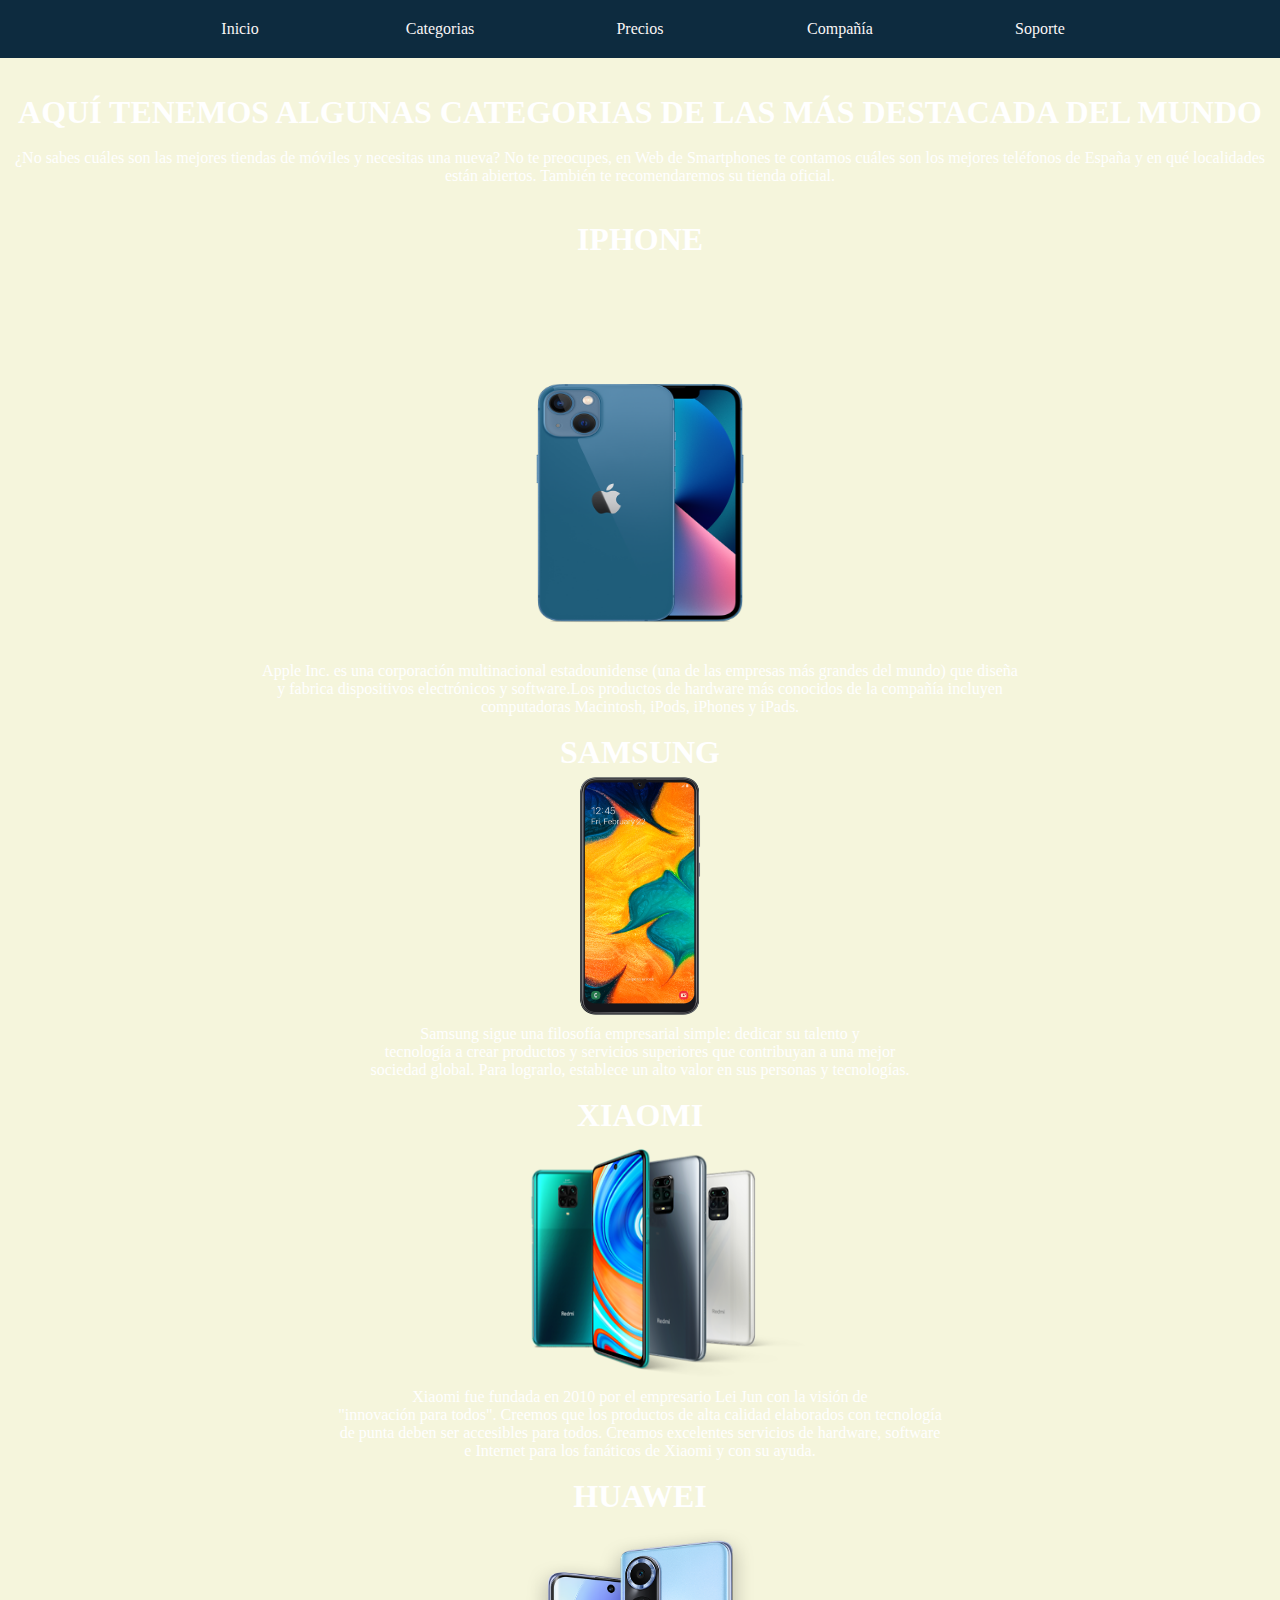
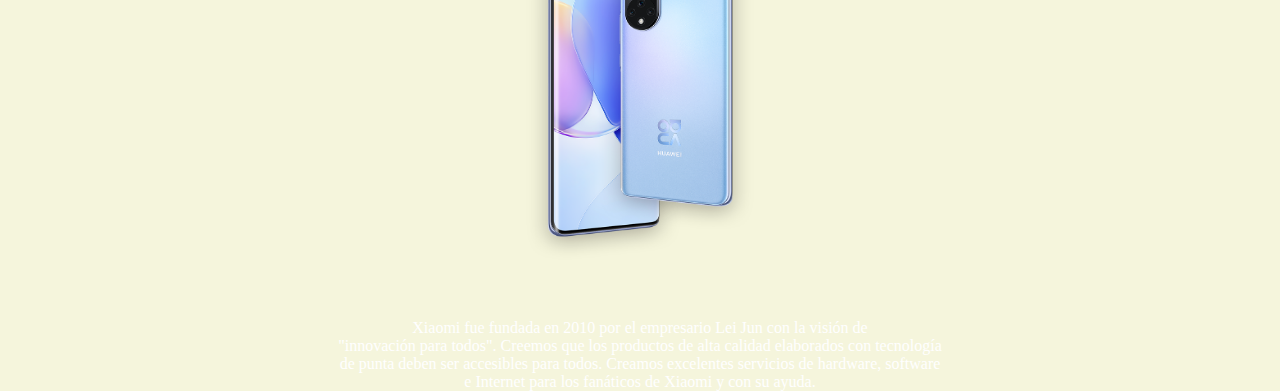
==== Paginas/Categorias.html @ 8f4ebd3b "codigo actualizado" ====
<!DOCTYPE html>



<html>



<head>
<title>Categorias</title>
<meta charset="utf-8">
<link rel="stylesheet" href="../estilos.css" />
<link rel="icon" href="Imagenes/moviles.png">
</head>

<body class="categoria">
		<nav class="navbar">
			<div class="contenedor">
				<a href="../index.html"  target="_self">Inicio</a>
				<a href="Categorias.html"  target="_self">Categorias</a>
				<a href="Precios.html"  target="_self">Precios</a>
				<a href="#">Compañía</a>
				<a href="Soporte.html"  target="_self">Soporte</a>
			</div>
		</nav>
	</br>
	</br>
	<center><aside><h1>AQUÍ TENEMOS ALGUNAS CATEGORIAS DE LAS MÁS DESTACADA DEL MUNDO</h1></aside></center>
	</br>
		<center><p class="categoria">¿No sabes cuáles son las mejores tiendas de móviles y necesitas una nueva? No te preocupes, en Web de Smartphones te contamos cuáles son los mejores teléfonos de España y en qué localidades están abiertos. También te recomendaremos su tienda oficial.</p></center>
	</br>
	</br>
		<center>
			<h1 class="modelos">IPHONE</h1>
			<a href="https://www.apple.com/es/" target="blank"><img class="izquierda" src="Imagenes/13.png" width="400" height="400"></a>
			<aside class="texto">Apple Inc. es una corporación multinacional estadounidense (una de las empresas más grandes del mundo) que diseña </br>
				y fabrica dispositivos electrónicos y software.Los productos de hardware más conocidos de la compañía incluyen</br>
				  computadoras Macintosh, iPods, iPhones y iPads.</aside>
		</center>
	</br>
		<center>

			<h1 class="modelos">SAMSUNG</h1>
			<div class="noticia">
			<a href="https://www.samsung.com/es/mobile/" target="blank"><img class="izquierda" src="Imagenes/sa.png" width="400" height="250"></a>
			<p class="texto">Samsung sigue una filosofía empresarial simple: dedicar su talento y </br>
				 tecnología a crear productos y servicios superiores que contribuyan a una mejor </br>
				sociedad global. Para lograrlo, establece un alto valor en sus personas y tecnologías.</p>
			</div>

		</center>
	</br>
		<center>

			<h1 class="modelos">XIAOMI</h1>
			<div class="noticia">
			<a href="https://v12.mi.com/es" target="blank"><img class="izquierda" src="Imagenes/x.png" width="400" height="250"></a>
			<aside class="texto">Xiaomi fue fundada en 2010 por el empresario Lei Jun con la visión de </br>
				"innovación para todos". Creemos que los productos de alta calidad elaborados con tecnología </br>
				de punta deben ser accesibles para todos. Creamos excelentes servicios de hardware, software </br>
				 e Internet para los fanáticos de Xiaomi y con su ayuda.</aside>
			</div>

		</center>
	</br>
		<center>

			<h1 class="modelos">HUAWEI</h1>
			<div class="noticia">
			<a href="https://consumer.huawei.com/es/" target="blank"><img class="izquierda" src="Imagenes/hu.png" width="300" height="400"></a>
			<aside class="texto">Xiaomi fue fundada en 2010 por el empresario Lei Jun con la visión de </br>
				"innovación para todos". Creemos que los productos de alta calidad elaborados con tecnología </br>
				de punta deben ser accesibles para todos. Creamos excelentes servicios de hardware, software </br>
				 e Internet para los fanáticos de Xiaomi y con su ayuda.</aside>
			</div>

		</center>

</body>



</html>
---- estilos.css ----
* {
	margin: 0;
	padding: 0;
	box-sizing: border-box;
}

a {
	text-decoration: none;
	outline: none;
}

a:hover {
	text-decoration: underline;
}

.cuerpo {
	
    font-family: 'Noto Sans JP', sans-serif;	
	background-image: url("https://images.unsplash.com/photo-1497215728101-856f4ea42174?ixid=MXwxMjA3fDB8MHxwaG90by1wYWdlfHx8fGVufDB8fHw%3D&ixlib=rb-1.2.1&auto=format&fit=crop&w=1950&q=80");
}

/* * ============================== */
/* * ============ HEADER ========== */
/* * ============================== */

.navbar {
	background: #0d2b3f;
}

.navbar a {
	color: rgb(243, 243, 243);
	display: inline-block;
	padding: 20px;
	width: 100%;
	text-align: center;
	color: rgb(250, 246, 246);
	transition: .3s ease-out all;
}

.navbar a:hover {
	background: #1D2F3D;
	color: #fff;
	text-decoration: none;
}

.contenedor {
	max-width: 1000px;
	width: 90%;
	margin: auto;
	display: flex;
	justify-content: space-between;
}

/* * ============================== */
/* * ===== CONTENEDOR IMAGEN ====== */
/* * ============================== */

.contenedor-imagen {
	height: 100vh;
}

.contenedor-imagen img {
	width: 100%;
	height: 100%;
	vertical-align: top;
	object-fit: cover;
	object-position: 0 bottom;
}

/* * ============================== */
/* * ============ MAIN ============ */
/* * ============================== */

main {
	min-height: 100vh;
}

main .contenido p {
	margin-bottom: 20px;
	line-height: 30px;
	color: #525151;
}

main .contenido .titulo {
    font-family: 'Montserrat', sans-serif;
	font-weight: normal;
	padding-top: 40px;
}

main .contenido .fecha {
	font-size: 14px;
	color: #B5B5B5;
}

/* * ============================== */
/* * ============ ASIDE =========== */
/* * ============================== */

aside .adios {
	min-width: 30%;
	margin: 40px 20px 20px 0;
	height: 100%;
	background: #1D2F3D;
	padding: 20px;
	border-radius: 3px;
}

aside .titulo {
	font-family: 'Montserrat', sans-serif;
	font-weight: normal;
	font-size: 24px;
	margin-bottom: 20px;
	color: #f2f2f2;
}

aside .indice a {
	display: block;
	margin-bottom: 10px;
	color: #FFCD48;
}

/* * ============================== */
/* * ========== FOOTER ============ */
/* * ============================== */



/* * ============================== */
/* * ====== MEDIA QUERIES ========= */
/* * ============================== */
@media screen and (max-width: 900px){
	.navbar .contenedor {
		flex-wrap: wrap;
		margin: 0;
		width: 100%;
	}

	.navbar a {
		width: auto;
		flex: 1;
	}

	.contenedor-imagen {
		height: 50vh;
	}

	main .contenedor {
		flex-direction: column;
	}
}




.holas {
background-color: transparent;
height: 50;
margin: 40px;

}

.categoria {
background-image: url("https://fondosmil.com/fondo/90481.jpg");
background-color: beige;

}

.texto {

	color: white;
}

.categoria {
	color: white;
}

ul {
	display: block;
	list-style-type: disc;
	margin-top: 1em;
	margin-bottom: 1 em;
	margin-left: 0;
	margin-right: 0;
	padding-left: 40px;
  }

li {
	list-style: none;
	color: white;
}

.tablas {
border-collapse: separate;
text-align: center;
padding: auto;
color: black;
position: absolute;
left: 50%;
top: 30%;
width: 500px;
height: 800px;
margin: -100px 0 0 -200px;
margin-bottom: 50px;
}

.cabecera {

	background-color: beige;
}

.marcas {

	background-color: peachpuff;
}

.modeloss {

	background-color: gainsboro;
}

.precio{

	background-color: khaki;
}

.div {
	margin-left: 40px;
	margin-top: 40px;	
}

.titulo {

	text-align: center;
	margin-top: 40px;
	margin-left: 100px;
}

.enlaces {

	color: white;
}
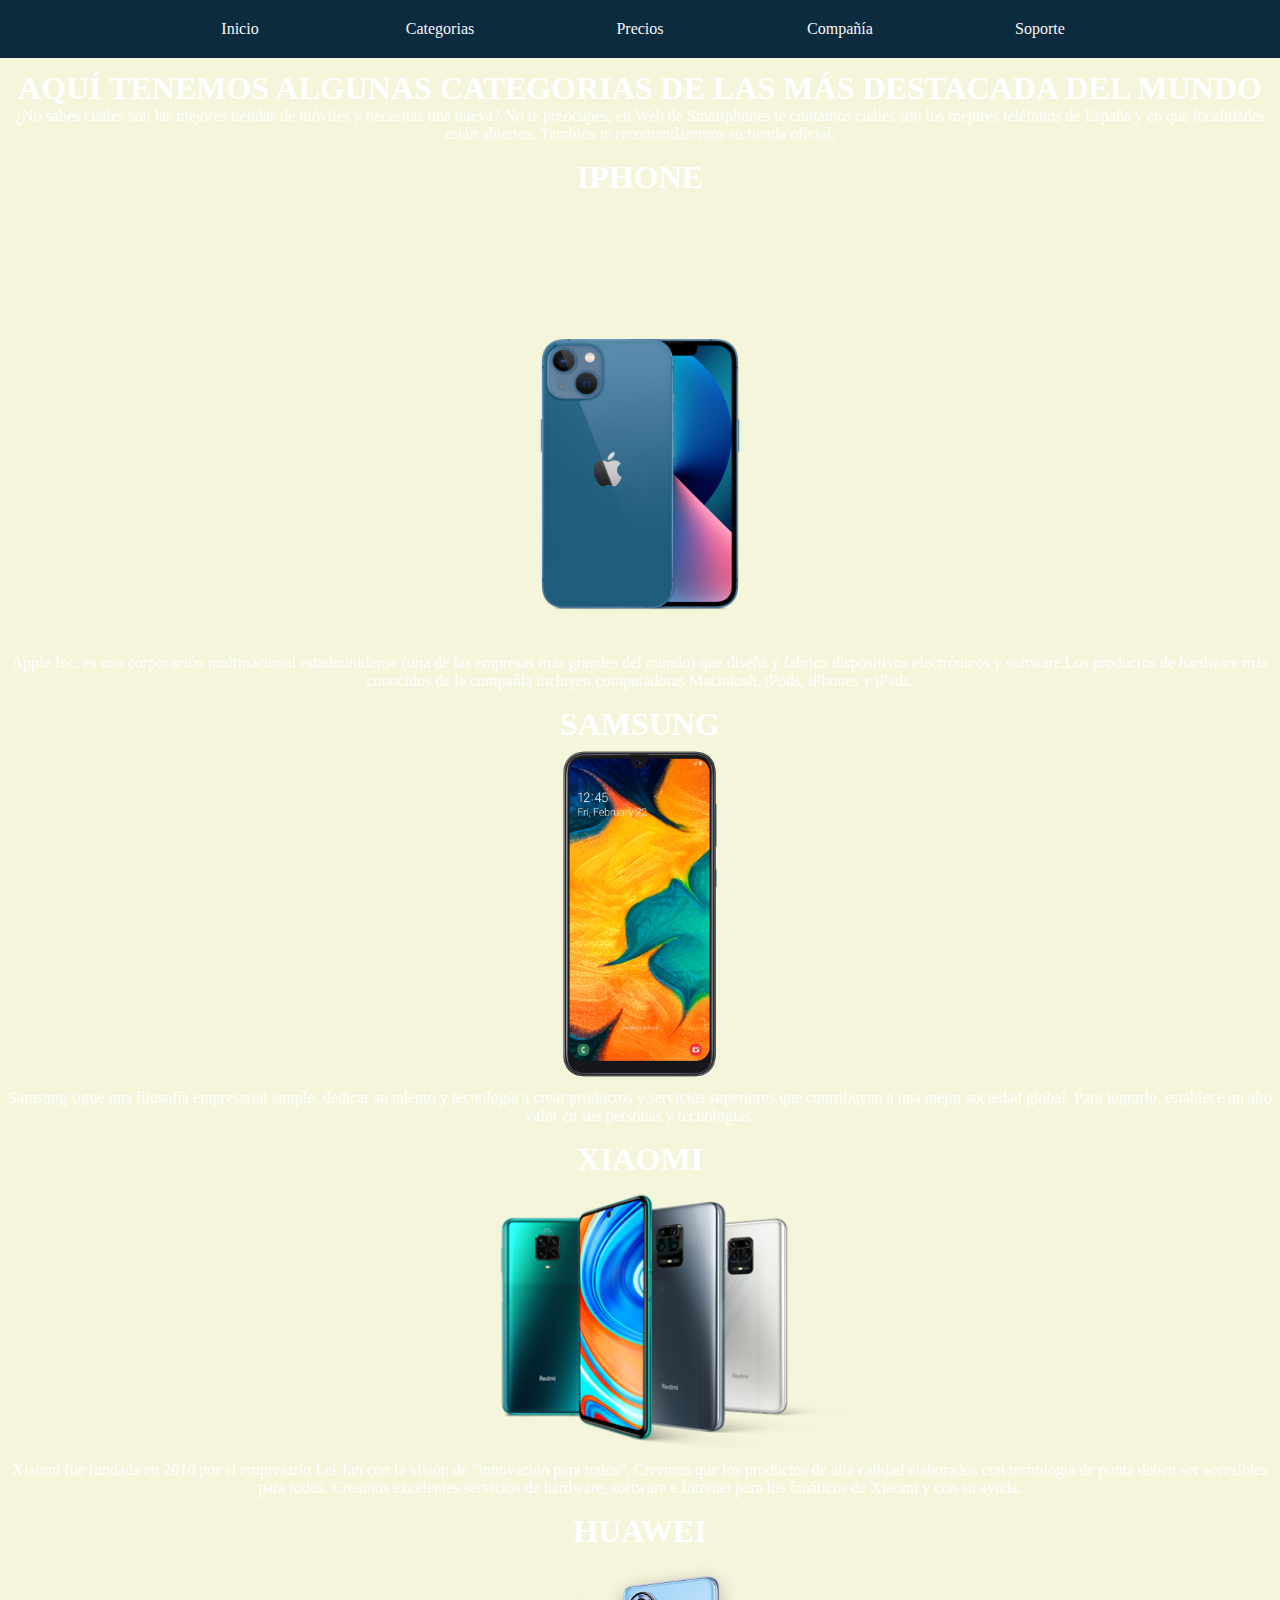
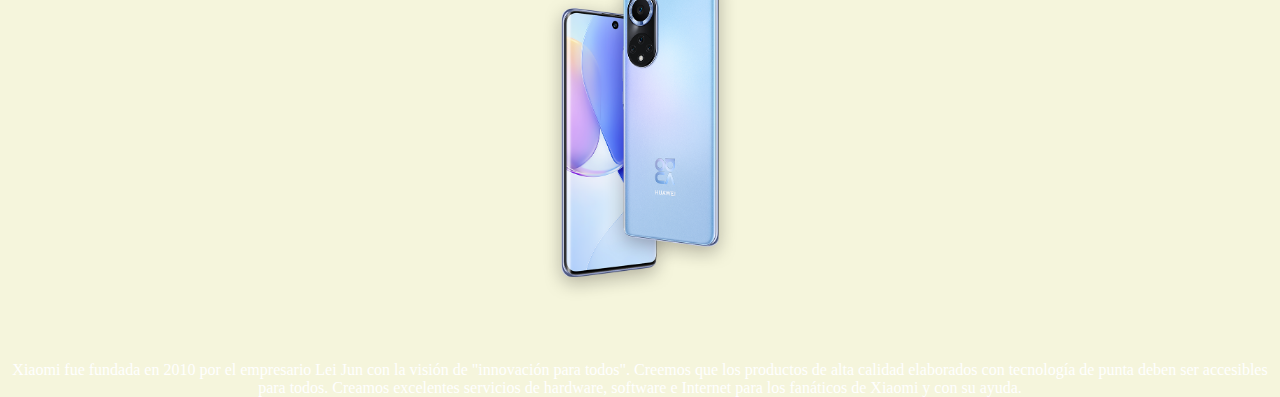
==== commit a80a4a35: "ficheros modificados" ====
--- a/Paginas/Categorias.html
+++ b/Paginas/Categorias.html
@@ -23,58 +23,48 @@
 				<a href="Soporte.html"  target="_self">Soporte</a>
 			</div>
 		</nav>
-	</br>
-	</br>
-	<center><aside><h1>AQUÍ TENEMOS ALGUNAS CATEGORIAS DE LAS MÁS DESTACADA DEL MUNDO</h1></aside></center>
-	</br>
-		<center><p class="categoria">¿No sabes cuáles son las mejores tiendas de móviles y necesitas una nueva? No te preocupes, en Web de Smartphones te contamos cuáles son los mejores teléfonos de España y en qué localidades están abiertos. También te recomendaremos su tienda oficial.</p></center>
-	</br>
-	</br>
-		<center>
-			<h1 class="modelos">IPHONE</h1>
-			<a href="https://www.apple.com/es/" target="blank"><img class="izquierda" src="Imagenes/13.png" width="400" height="400"></a>
-			<aside class="texto">Apple Inc. es una corporación multinacional estadounidense (una de las empresas más grandes del mundo) que diseña </br>
-				y fabrica dispositivos electrónicos y software.Los productos de hardware más conocidos de la compañía incluyen</br>
+
+	<aside class="asideC"><h1>AQUÍ TENEMOS ALGUNAS CATEGORIAS DE LAS MÁS DESTACADA DEL MUNDO</h1></aside>
+ 
+	<p class="parrafo">¿No sabes cuáles son las mejores tiendas de móviles y necesitas una nueva? No te preocupes, en Web de Smartphones te contamos cuáles son los mejores teléfonos de España y en qué localidades están abiertos. También te recomendaremos su tienda oficial.</p>
+
+			<div class="apartado">
+
+			<h1 class="marcasmovil">IPHONE</h1>
+			<a href="https://www.apple.com/es/" target="blank"><img class="izquierdaA" src="Imagenes/13.png"  alt="Tienda oficial de Apple"></a>
+			<aside class="texto">Apple Inc. es una corporación multinacional estadounidense (una de las empresas más grandes del mundo) que diseña
+				y fabrica dispositivos electrónicos y software.Los productos de hardware más conocidos de la compañía incluyen
 				  computadoras Macintosh, iPods, iPhones y iPads.</aside>
-		</center>
-	</br>
-		<center>
+			</div>	
 
-			<h1 class="modelos">SAMSUNG</h1>
-			<div class="noticia">
-			<a href="https://www.samsung.com/es/mobile/" target="blank"><img class="izquierda" src="Imagenes/sa.png" width="400" height="250"></a>
-			<p class="texto">Samsung sigue una filosofía empresarial simple: dedicar su talento y </br>
-				 tecnología a crear productos y servicios superiores que contribuyan a una mejor </br>
+
+			
+			<div class="apartado">
+			<h1 class="marcasmovil">SAMSUNG</h1>
+			<a href="https://www.samsung.com/es/mobile/" target="blank"><img class="izquierdaB" src="Imagenes/sa.png" alt="Tienda oficial de samsung"></a>
+			<p class="texto">Samsung sigue una filosofía empresarial simple: dedicar su talento y 
+				 tecnología a crear productos y servicios superiores que contribuyan a una mejor
 				sociedad global. Para lograrlo, establece un alto valor en sus personas y tecnologías.</p>
 			</div>
 
-		</center>
-	</br>
-		<center>
-
-			<h1 class="modelos">XIAOMI</h1>
-			<div class="noticia">
-			<a href="https://v12.mi.com/es" target="blank"><img class="izquierda" src="Imagenes/x.png" width="400" height="250"></a>
-			<aside class="texto">Xiaomi fue fundada en 2010 por el empresario Lei Jun con la visión de </br>
-				"innovación para todos". Creemos que los productos de alta calidad elaborados con tecnología </br>
-				de punta deben ser accesibles para todos. Creamos excelentes servicios de hardware, software </br>
+			<div class="apartado">
+			<h1 class="marcasmovil">XIAOMI</h1>
+			<a href="https://v12.mi.com/es" target="blank"><img class="izquierdaC" src="Imagenes/x.png"  alt="Tienda oficial de Xiaomi"></a>
+			<aside class="texto">Xiaomi fue fundada en 2010 por el empresario Lei Jun con la visión de
+				"innovación para todos". Creemos que los productos de alta calidad elaborados con tecnología
+				de punta deben ser accesibles para todos. Creamos excelentes servicios de hardware, software
 				 e Internet para los fanáticos de Xiaomi y con su ayuda.</aside>
 			</div>
 
-		</center>
-	</br>
-		<center>
 
-			<h1 class="modelos">HUAWEI</h1>
-			<div class="noticia">
-			<a href="https://consumer.huawei.com/es/" target="blank"><img class="izquierda" src="Imagenes/hu.png" width="300" height="400"></a>
-			<aside class="texto">Xiaomi fue fundada en 2010 por el empresario Lei Jun con la visión de </br>
-				"innovación para todos". Creemos que los productos de alta calidad elaborados con tecnología </br>
-				de punta deben ser accesibles para todos. Creamos excelentes servicios de hardware, software </br>
+			<div class="apartado">
+			<h1 class="marcasmovil">HUAWEI</h1>
+			<a href="https://consumer.huawei.com/es/" target="blank"><img class="izquierdaD" src="Imagenes/hu.png"  alt="Tienda oficial de Huawei"></a>
+			<aside class="texto">Xiaomi fue fundada en 2010 por el empresario Lei Jun con la visión de
+				"innovación para todos". Creemos que los productos de alta calidad elaborados con tecnología
+				de punta deben ser accesibles para todos. Creamos excelentes servicios de hardware, software
 				 e Internet para los fanáticos de Xiaomi y con su ayuda.</aside>
 			</div>
-
-		</center>
 
 </body>
 
--- a/estilos.css
+++ b/estilos.css
@@ -17,6 +17,7 @@
 	
     font-family: 'Noto Sans JP', sans-serif;	
 	background-image: url("https://images.unsplash.com/photo-1497215728101-856f4ea42174?ixid=MXwxMjA3fDB8MHxwaG90by1wYWdlfHx8fGVufDB8fHw%3D&ixlib=rb-1.2.1&auto=format&fit=crop&w=1950&q=80");
+	margin-top: auto;
 }
 
 /* * ============================== */
@@ -165,10 +166,6 @@
 
 }
 
-.texto {
-
-	color: white;
-}
 
 .categoria {
 	color: white;
@@ -189,44 +186,38 @@
 	color: white;
 }
 
+
+
+
+
+
+
+/* * ================================================================================================================= */
+/* * ===========================================PRECIOS.HTML========================================================== */
+/* * ================================================================================================================= */
+
 .tablas {
-border-collapse: separate;
-text-align: center;
-padding: auto;
-color: black;
-position: absolute;
-left: 50%;
-top: 30%;
-width: 500px;
-height: 800px;
-margin: -100px 0 0 -200px;
-margin-bottom: 50px;
-}
-
-.cabecera {
-
-	background-color: beige;
-}
-
-.marcas {
-
-	background-color: peachpuff;
-}
-
-.modeloss {
-
-	background-color: gainsboro;
-}
-
-.precio{
-
-	background-color: khaki;
-}
+	border-collapse: separate;
+	text-align: center;
+	padding: auto;
+	color: black;
+	position: absolute;
+	left: 50%;
+	top: 30%;
+	width: 500px;
+	height: 800px;
+	margin: -100px 0 0 -200px;
+	margin-bottom: 50px;
+	}
+
+/* * =================================================================================================================== */
 
 .div {
-	margin-left: 40px;
-	margin-top: 40px;	
-}
+		margin-left: 40px;
+		margin-top: 40px;	
+}
+
+/* * =================================================================================================================== */
 
 .titulo {
 
@@ -235,7 +226,154 @@
 	margin-left: 100px;
 }
 
+/* * =================================================================================================================== */
+
 .enlaces {
 
 	color: white;
+}
+
+/* * =================================================================================================================== */
+
+.marcas {
+
+	background-color: peachpuff;
+}
+
+/* * =================================================================================================================== */
+
+.modeloss {
+
+	background-color: gainsboro;
+}
+
+/* * =================================================================================================================== */
+
+.precio{
+
+	background-color: khaki;
+}
+
+/* * =================================================================================================================== */
+
+.cabecera {
+
+	background-color: beige;
+}
+
+/* * ================================================================================================================= */
+/* * ===========================================SOPORTE.HTML========================================================== */
+/* * ================================================================================================================= */
+
+.dudas {
+
+	display: block;
+}
+
+/* * =================================================================================================================== */
+
+.formularios {
+
+	margin-top: 12px;
+	margin-bottom: 12px;
+	text-align: center;
+}
+
+/* * =================================================================================================================== */
+
+.bajo {
+
+	margin-top: 30px;
+	margin-bottom: 12px;
+	text-align: center;
+
+}
+
+/* * =================================================================================================================== */
+
+.footer {
+
+	margin-top: 16px;
+}
+
+/* * =================================================================================================================== */
+.consultas {
+
+	text-align: center;
+}
+
+/* * =================================================================================================================== */
+
+.horas{
+
+	width: 30%;
+
+}
+/* * =================================================================================================================== */
+
+.soportefotos {
+
+	width:830px;
+	margin: 0 auto;
+	margin-top: 130px;	
+}
+/* * =================================================================================================================== */
+
+/* * ================================================================================================================= */
+/* * ===========================================CATEGORIA.HTML======================================================== */
+/* * ================================================================================================================= */
+
+.asideC {
+
+	text-align: center;
+	margin-top: 12px;
+}
+
+.parrafo {
+
+	text-align: center;
+}
+
+
+.apartado {
+
+	text-align: center;
+}
+
+.marcasmovil {
+
+	margin-top: 16px;
+}
+
+
+.texto {
+
+	color: white;
+	display: inline-block;
+	text-align: center;
+	
+}
+
+.izquierdaA {
+
+	width: 30%; 
+	height: 40%;
+}
+
+.izquierdaB {
+
+	width: 40%; 
+	height: 40%;
+}
+
+.izquierdaC {
+
+	width: 40%; 
+	height: 40%;
+}
+
+.izquierdaD {
+
+	width: 20%; 
+	height: 20%;
 }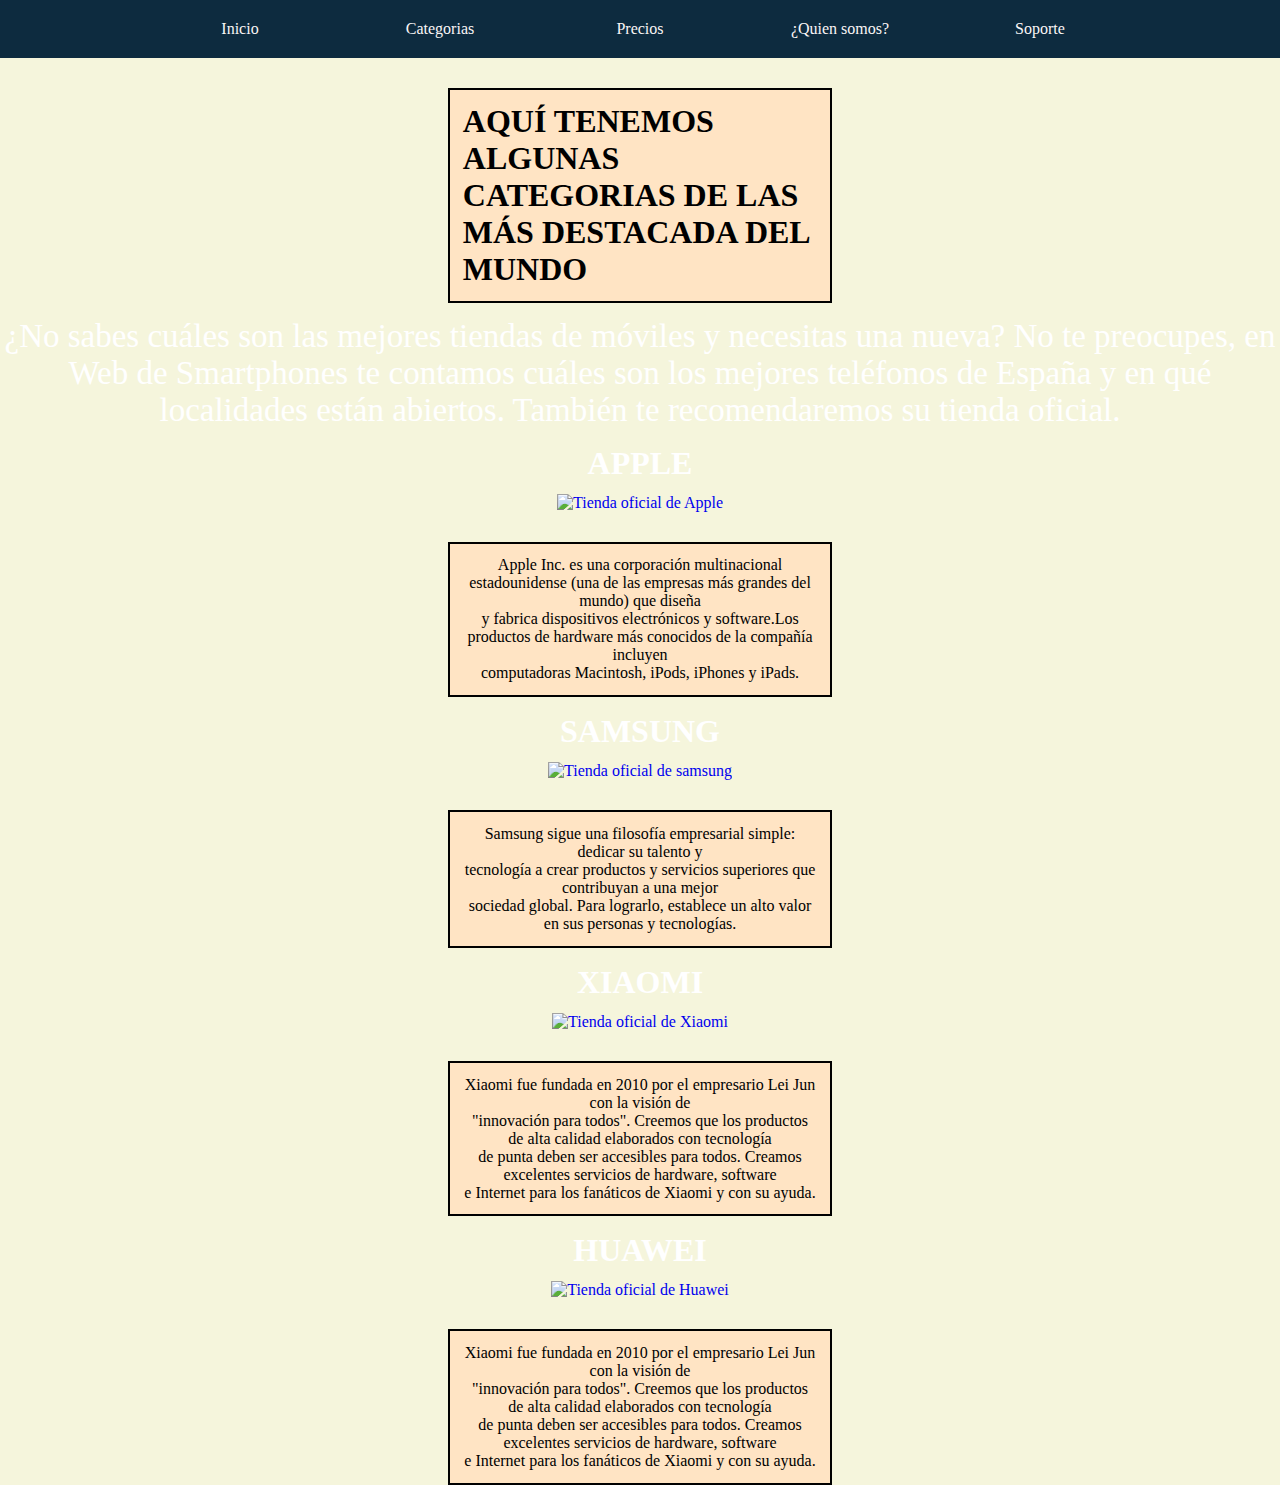
==== commit f993dcf6: "ficheros modificados" ====
--- a/Paginas/Categorias.html
+++ b/Paginas/Categorias.html
@@ -19,7 +19,7 @@
 				<a href="../index.html"  target="_self">Inicio</a>
 				<a href="Categorias.html"  target="_self">Categorias</a>
 				<a href="Precios.html"  target="_self">Precios</a>
-				<a href="#">Compañía</a>
+				<a href="Quiensomos.html">¿Quien somos?</a>
 				<a href="Soporte.html"  target="_self">Soporte</a>
 			</div>
 		</nav>
@@ -30,8 +30,8 @@
 
 			<div class="apartado">
 
-			<h1 class="marcasmovil">IPHONE</h1>
-			<a href="https://www.apple.com/es/" target="blank"><img class="izquierdaA" src="Imagenes/13.png"  alt="Tienda oficial de Apple"></a>
+			<h1 class="marcasmovil">APPLE</h1>
+			<a href="https://www.apple.com/es/" target="blank"><img class="izquierdaA" src="Imagenes/apple_logo_PNG19670.png"  alt="Tienda oficial de Apple"></a>
 			<aside class="texto">Apple Inc. es una corporación multinacional estadounidense (una de las empresas más grandes del mundo) que diseña
 				y fabrica dispositivos electrónicos y software.Los productos de hardware más conocidos de la compañía incluyen
 				  computadoras Macintosh, iPods, iPhones y iPads.</aside>
@@ -41,7 +41,7 @@
 			
 			<div class="apartado">
 			<h1 class="marcasmovil">SAMSUNG</h1>
-			<a href="https://www.samsung.com/es/mobile/" target="blank"><img class="izquierdaB" src="Imagenes/sa.png" alt="Tienda oficial de samsung"></a>
+			<a href="https://www.samsung.com/es/mobile/" target="blank"><img class="izquierdaB" src="Imagenes/SAMSUNG.png" alt="Tienda oficial de samsung"></a>
 			<p class="texto">Samsung sigue una filosofía empresarial simple: dedicar su talento y 
 				 tecnología a crear productos y servicios superiores que contribuyan a una mejor
 				sociedad global. Para lograrlo, establece un alto valor en sus personas y tecnologías.</p>
@@ -49,7 +49,7 @@
 
 			<div class="apartado">
 			<h1 class="marcasmovil">XIAOMI</h1>
-			<a href="https://v12.mi.com/es" target="blank"><img class="izquierdaC" src="Imagenes/x.png"  alt="Tienda oficial de Xiaomi"></a>
+			<a href="https://v12.mi.com/es" target="blank"><img class="izquierdaC" src="Imagenes/Xiaomi.png"  alt="Tienda oficial de Xiaomi"></a>
 			<aside class="texto">Xiaomi fue fundada en 2010 por el empresario Lei Jun con la visión de
 				"innovación para todos". Creemos que los productos de alta calidad elaborados con tecnología
 				de punta deben ser accesibles para todos. Creamos excelentes servicios de hardware, software
@@ -59,7 +59,7 @@
 
 			<div class="apartado">
 			<h1 class="marcasmovil">HUAWEI</h1>
-			<a href="https://consumer.huawei.com/es/" target="blank"><img class="izquierdaD" src="Imagenes/hu.png"  alt="Tienda oficial de Huawei"></a>
+			<a href="https://consumer.huawei.com/es/" target="blank"><img class="izquierdaD" src="Imagenes/HUAWEI.png"  alt="Tienda oficial de Huawei"></a>
 			<aside class="texto">Xiaomi fue fundada en 2010 por el empresario Lei Jun con la visión de
 				"innovación para todos". Creemos que los productos de alta calidad elaborados con tecnología
 				de punta deben ser accesibles para todos. Creamos excelentes servicios de hardware, software
--- a/estilos.css
+++ b/estilos.css
@@ -260,6 +260,38 @@
 
 	background-color: beige;
 }
+/* * =================================================================================================================== */
+.competencias {
+
+	border-collapse: separate;
+	text-align: center;
+	padding: auto;
+	color: black;
+	position: absolute;
+	left: 80%;
+	top: 30%;
+	width: 500px;
+	height: 300px;
+	margin: -100px 0 0 -200px;
+	margin-bottom: 50px;
+	margin-top: 200px;
+}
+
+.flechas {
+
+	border-collapse: separate;
+	text-align: center;
+	padding: auto;
+	color: black;
+	position: absolute;
+	left: 27%;
+	top: 30%;
+	width: 400px;
+	height: 300px;
+	margin: -100px 0 0 -200px;
+	margin-bottom: 50px;
+	margin-top: 200px;
+}
 
 /* * ================================================================================================================= */
 /* * ===========================================SOPORTE.HTML========================================================== */
@@ -316,6 +348,7 @@
 	width:830px;
 	margin: 0 auto;
 	margin-top: 130px;	
+	margin-left: 37%;
 }
 /* * =================================================================================================================== */
 
@@ -325,55 +358,201 @@
 
 .asideC {
 
-	text-align: center;
+	margin-top: 30px;
+	font-family: 1000px Arial, Helvetica, Sans-serif;
+	border: solid 2px black;
+	white-space:pre-line;
+	background-color: bisque;
+	color: black;
+	position: relative;
+	padding-bottom: 1%;
+	padding-left: 1%;
+	width: 30%;
+	padding-right: 1%;
+	padding-top: 1%;
+	margin-left: 35%;
+}
+
+.parrafo {
+
+	text-align: center;
+	font-size: 33px;
+	margin-top: 15px;
+}
+
+
+.apartado {
+
+	text-align: center;
+}
+
+.marcasmovil {
+
+	margin-top: 16px;
+}
+
+
+.texto {
+
+	margin-top: 30px;
+	font-family: 1000px Arial, Helvetica, Sans-serif;
+	border: solid 2px black;
+	white-space:pre-line;
+	background-color: bisque;
+	color: black;
+	position: relative;
+	padding-bottom: 1%;
+	padding-left: 1%;
+	width: 30%;
+	padding-right: 1%;
+	padding-top: 1%;
+	margin-left: 35%;
+	
+}
+
+.izquierdaA {
+
+	width: 10%; 
+	height: 40%;
 	margin-top: 12px;
 }
 
-.parrafo {
-
-	text-align: center;
-}
-
-
-.apartado {
-
-	text-align: center;
-}
-
-.marcasmovil {
-
-	margin-top: 16px;
-}
-
-
-.texto {
-
-	color: white;
-	display: inline-block;
-	text-align: center;
-	
-}
-
-.izquierdaA {
-
-	width: 30%; 
+.izquierdaB {
+
+	width: 20%; 
 	height: 40%;
-}
-
-.izquierdaB {
-
-	width: 40%; 
+	margin-top: 12px;
+}
+
+.izquierdaC {
+
+	width: 10%; 
 	height: 40%;
-}
-
-.izquierdaC {
-
-	width: 40%; 
+	margin-top: 12px;
+}
+
+.izquierdaD {
+
+	width: 10%; 
+	height: 20%;
+	margin-top: 12px;
+}
+
+/* * ================================================================================================================= */
+/* * ===========================================QUIENSOMOS.HTML======================================================= */
+/* * ================================================================================================================= */
+
+.imagenquiensomos {
+display: block;
+margin: 0px auto;
+margin-top: 60px;
+}
+
+.quiensomos {
+
+	margin-top: 20px;
+	text-align: center;
+}
+
+.parrafoquien {
+
+	margin-top: 30px;
+	font-family: 1000px Arial, Helvetica, Sans-serif;
+	border: solid 2px black;
+	white-space:pre-line;
+	background-color: bisque;
+	color: black;
+	position: relative;
+	padding-bottom: 1%;
+	padding-left: 1%;
+	width: 30%;
+	padding-right: 1%;
+	padding-top: 1%;
+	margin-left: 35%;
+}
+
+.ubicacion {
+
+	width: 30%;
 	height: 40%;
-}
-
-.izquierdaD {
-
-	width: 20%; 
-	height: 20%;
+	margin-left: 35%;
+	margin-top: 35px;
+
+}
+
+.ubica {
+
+	text-align: center;
+	margin-top: 12px;
+}
+
+.insta {
+
+	border-collapse: separate;
+	text-align: center;
+	padding: auto;
+	color: black;
+	position: absolute;
+	left: 15%;
+	top: 30%;
+	width: 500px;
+	height: 500px;
+	margin: -100px 0 0 -200px;
+	margin-bottom: 50px;
+
+}
+.tw {
+
+	border-collapse: separate;
+	text-align: center;
+	padding: auto;
+	color: black;
+	position: absolute;
+	left: 79%;
+	top: 30%;
+	width: 500px;
+	height: 500px;
+	margin: -100px 0 0 -200px;
+	margin-bottom: 50px;
+
+}
+
+.llamanos {
+
+	border-collapse: separate;
+	text-align: center;
+	padding: auto;
+	color: black;
+	position: absolute;
+	left: 15%;
+	top: 30%;
+	width: 500px;
+	height: 300px;
+	margin: -100px 0 0 -200px;
+	margin-bottom: 50px;
+
+}
+
+
+.fondoinicio {
+
+	margin-top: 3%;
+	margin-left: 15%;
+	width: 10%;
+	height: 10%;
+}
+
+.bien {
+
+	border-collapse: separate;
+	text-align: center;
+	padding: auto;
+	color: black;
+	position: absolute;
+	left: 60%;
+	top: 20%;
+	width: 40%;
+	height: 68%;
+	margin: -100px 0 0 -200px;
+	margin-bottom: 50px;
 }